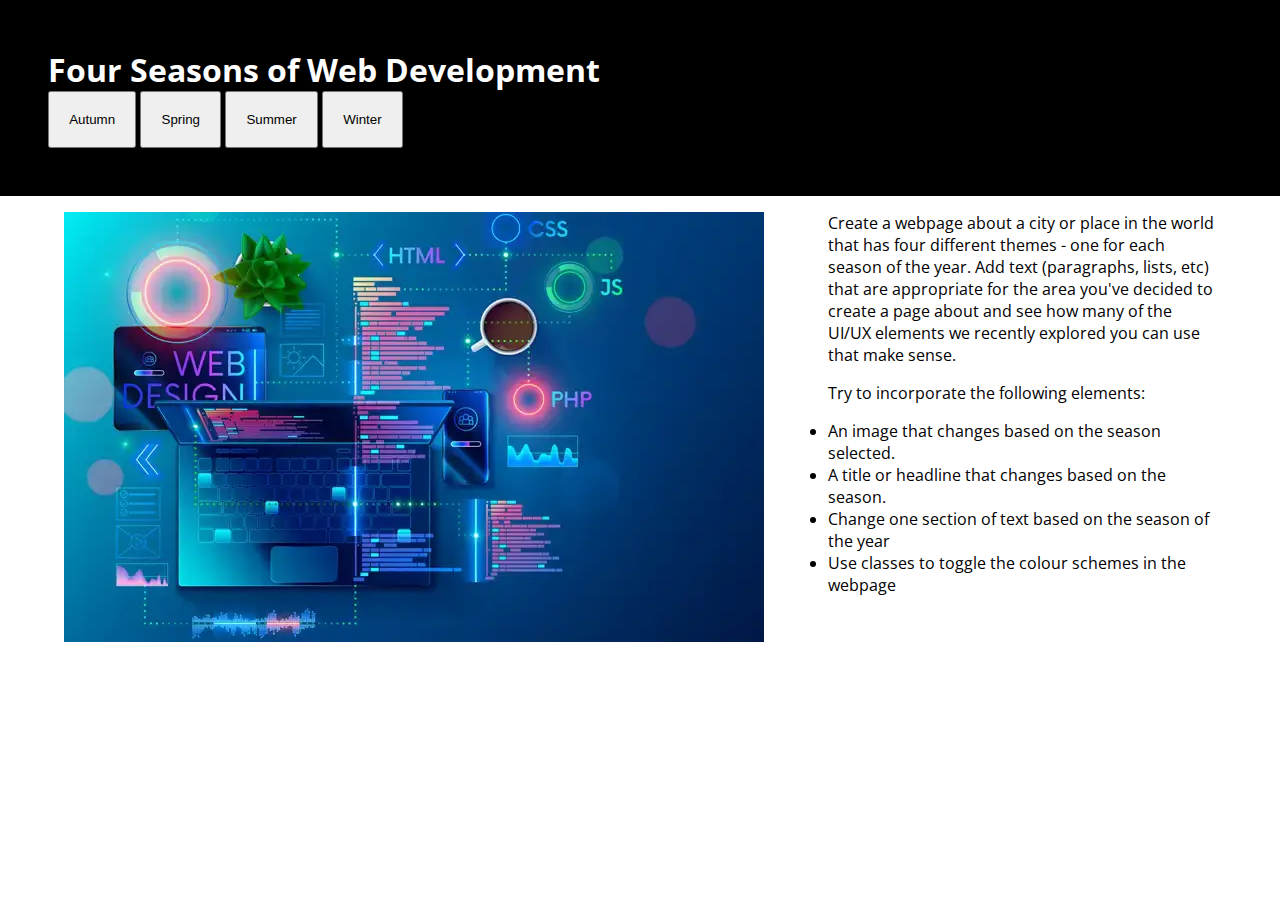
==== take-it-further/four-seasons/index.html @ b04c3878 "Four Seasons of Web Development Added" ====
<!DOCTYPE html>
<html lang="en">
  <head>
    <meta charset="UTF-8">
    <meta name="viewport" content="width=device-width, initial-scale=1.0">
    <meta http-equiv="X-UA-Compatible" content="ie=edge">
    <title>Four Seasons of Web Development</title>
    <link rel="stylesheet" href="styles.css">
  </head>
  <body>
	<header id="header">
		<h1 id="pagetitle">Four Seasons of Web Development</h1>
		<button id="autumn">Autumn</button>
		<button id="spring">Spring</button>
		<button id="summer">Summer</button>
		<button id="winter">Winter</button>
	</header>
	<main>
		<img src="default.webp" alt="Seasonal image" id="banner">
		<p>Create a webpage about a city or place in the world that has four different themes - one for each season of the year. Add text (paragraphs, lists, etc) that are appropriate for the area you've decided to create a page about and see how many of the UI/UX elements we recently explored you can use that make sense.</p>
		<p>Try to incorporate the following elements:</p>
		<ul>
			<li>An image that changes based on the season selected.</li>
			<li>A title or headline that changes based on the season.</li>
			<li>Change one section of text based on the season of the year</li>
			<li>Use classes to toggle the colour schemes in the webpage</li>
		</ul>
	</main>
	<script src="seasons.js"></script>
  </body>
</html>
---- take-it-further/four-seasons/styles.css ----
@import url('https://fonts.googleapis.com/css2?family=Open+Sans:ital,wght@0,300..800;1,300..800&display=swap');
*{
	box-sizing:border-box;
}
body{
	margin:0;
	font-family: "Open Sans", sans-serif;
}
h1{
	margin:0;
}
header{
	padding:3rem;
	background-color:black;
	color:white;
}
button{
	padding:1.2rem;
	cursor:pointer;
}

main{
	width:90%;
	margin:0 auto;
}

#banner{
	width:700px;
	height:430px;
	float:left;
	margin-right:4rem;
}

.autumn{
	background-color:#e09f3e;
	color:#540b0e;
	
	header{
		background-color:#335c67;
		color:#fff3b0;
	}
}
.spring{
	background-color:#c2ebde;
	color:#000;
	
	header{
		background-color:#ffccc7;
		color:#c9b8eb;
	}
}
.summer{
	background-color:#ffd700;
	color:#236e96;
	
	header{
		background-color:#f3872f;
		color:#15b2d3;
	}
}
.winter{
	background-color:#6281dc;
	color:#e0bacf;
	
	header{
		background-color:#1b2d52;
		color:#9fb0e8;
	}
}
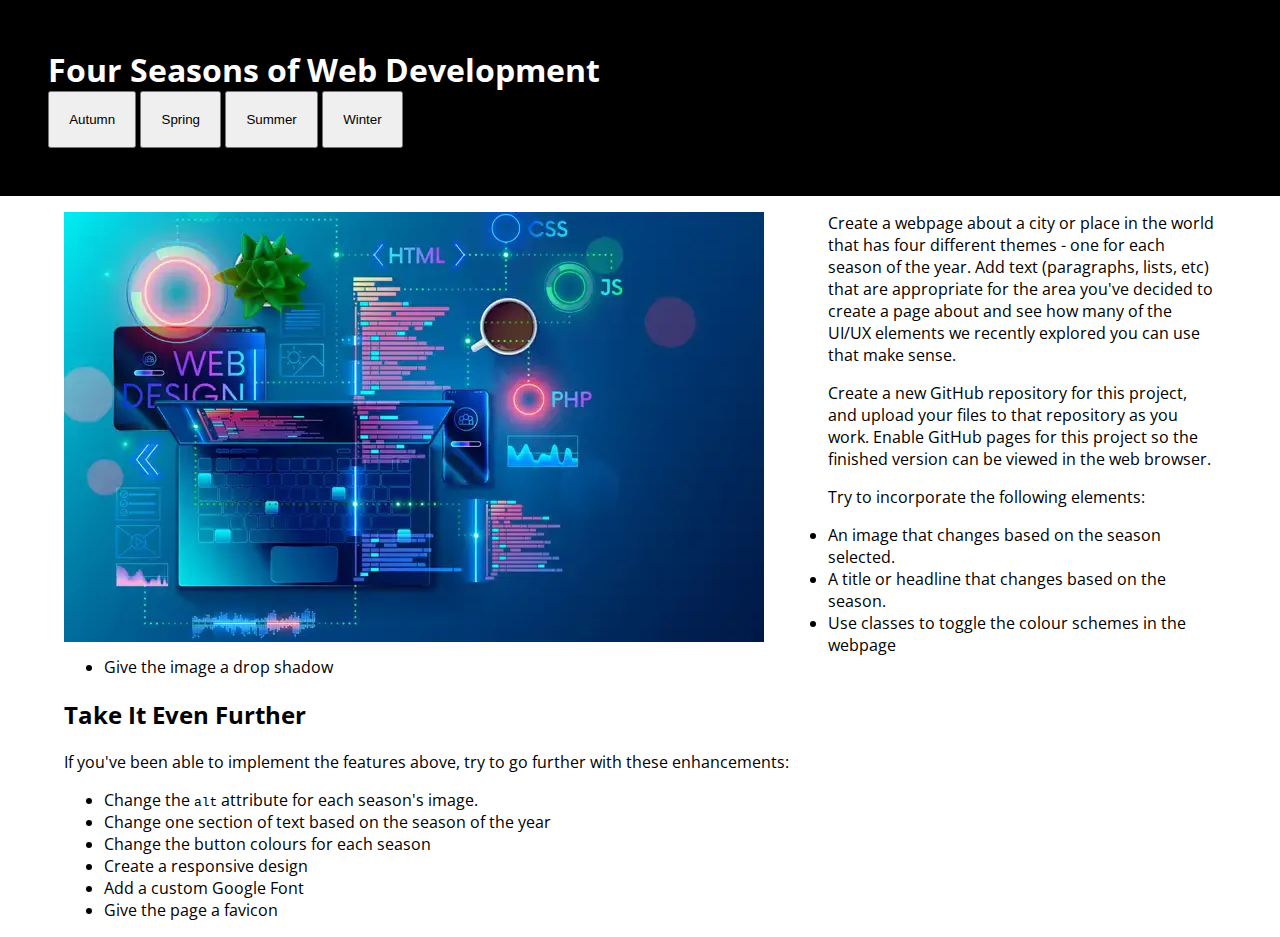
==== commit 3004e5ed: "Update index.html" ====
--- a/take-it-further/four-seasons/index.html
+++ b/take-it-further/four-seasons/index.html
@@ -16,14 +16,26 @@
 		<button id="winter">Winter</button>
 	</header>
 	<main>
-		<img src="default.webp" alt="Seasonal image" id="banner">
+		<img src="default.webp" alt="a web development illustration" id="banner">
 		<p>Create a webpage about a city or place in the world that has four different themes - one for each season of the year. Add text (paragraphs, lists, etc) that are appropriate for the area you've decided to create a page about and see how many of the UI/UX elements we recently explored you can use that make sense.</p>
+		<p>Create a new GitHub repository for this project, and upload your files to that repository as you work. Enable GitHub pages for this project so the finished version can be viewed in the web browser.</p>
 		<p>Try to incorporate the following elements:</p>
 		<ul>
 			<li>An image that changes based on the season selected.</li>
 			<li>A title or headline that changes based on the season.</li>
+			<li>Use classes to toggle the colour schemes in the webpage</li>
+			<li>Give the image a drop shadow</li>
+		</ul>
+		
+		<h2>Take It Even Further</h2>
+		<p>If you've been able to implement the features above, try to go further with these enhancements:</p>
+		<ul>
+			<li>Change the <code>alt</code> attribute for each season's image.</li>
 			<li>Change one section of text based on the season of the year</li>
-			<li>Use classes to toggle the colour schemes in the webpage</li>
+			<li>Change the button colours for each season</li>
+			<li>Create a responsive design</li>
+			<li>Add a custom Google Font</li>
+			<li>Give the page a favicon</li>
 		</ul>
 	</main>
 	<script src="seasons.js"></script>
